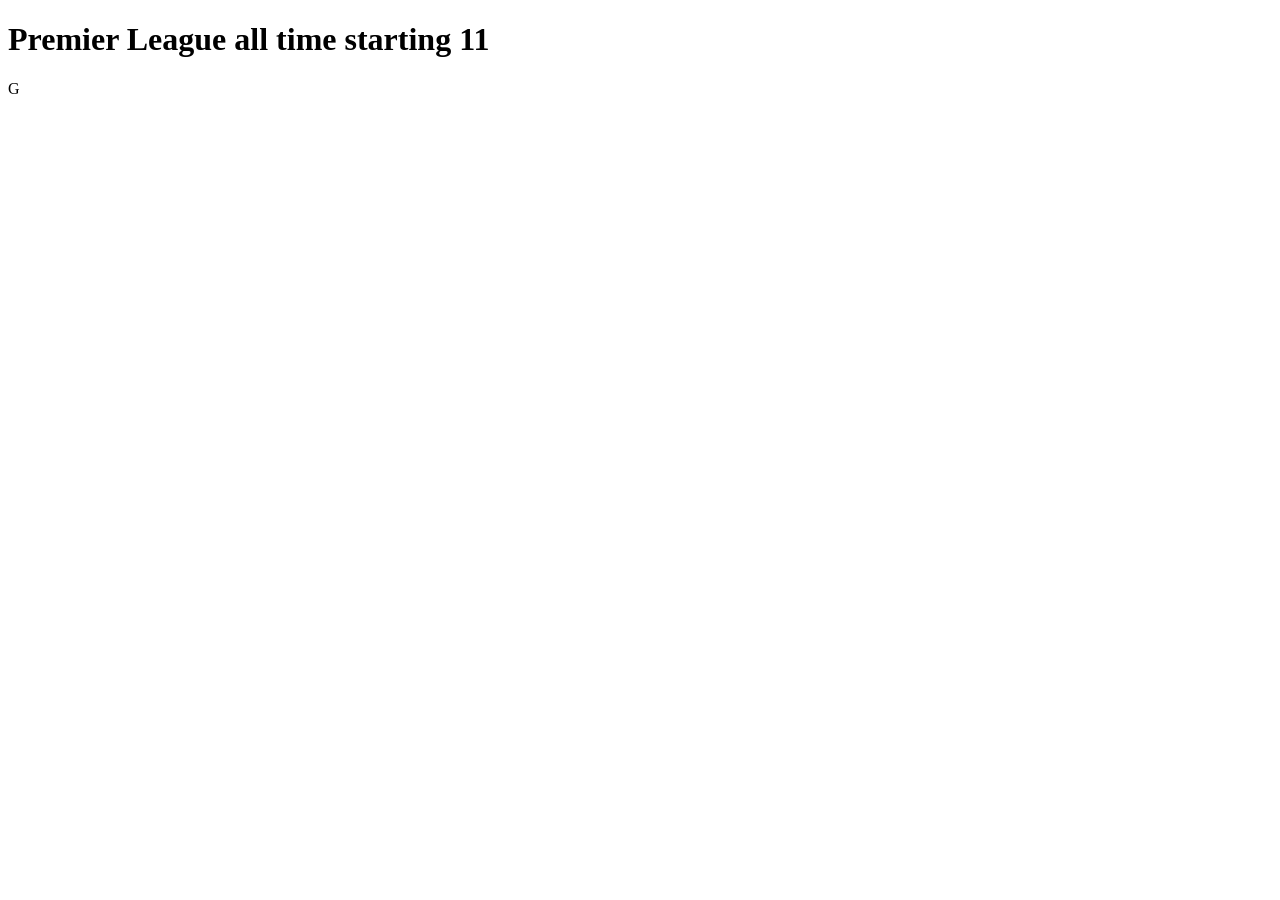
==== Starting 11 project - html positioning/index.html @ 2b37771b "making a prem starting xl to practise positioning" ====
<!DOCTYPE html>
<html lang="en">
<head>
    <meta charset="UTF-8">
    <meta name="viewport" content="width=device-width, initial-scale=1.0">
    <link stylesheet="style.css" rel="stylesheet">
    <title>Document</title>
</head>
<body>
    <h1> Premier League all time starting 11</h1>
    <div class = "layout">
        <div class = "forwards">
            <div></div>
            <div></div>
            <div></div>
    </div>
</body>G
</html>
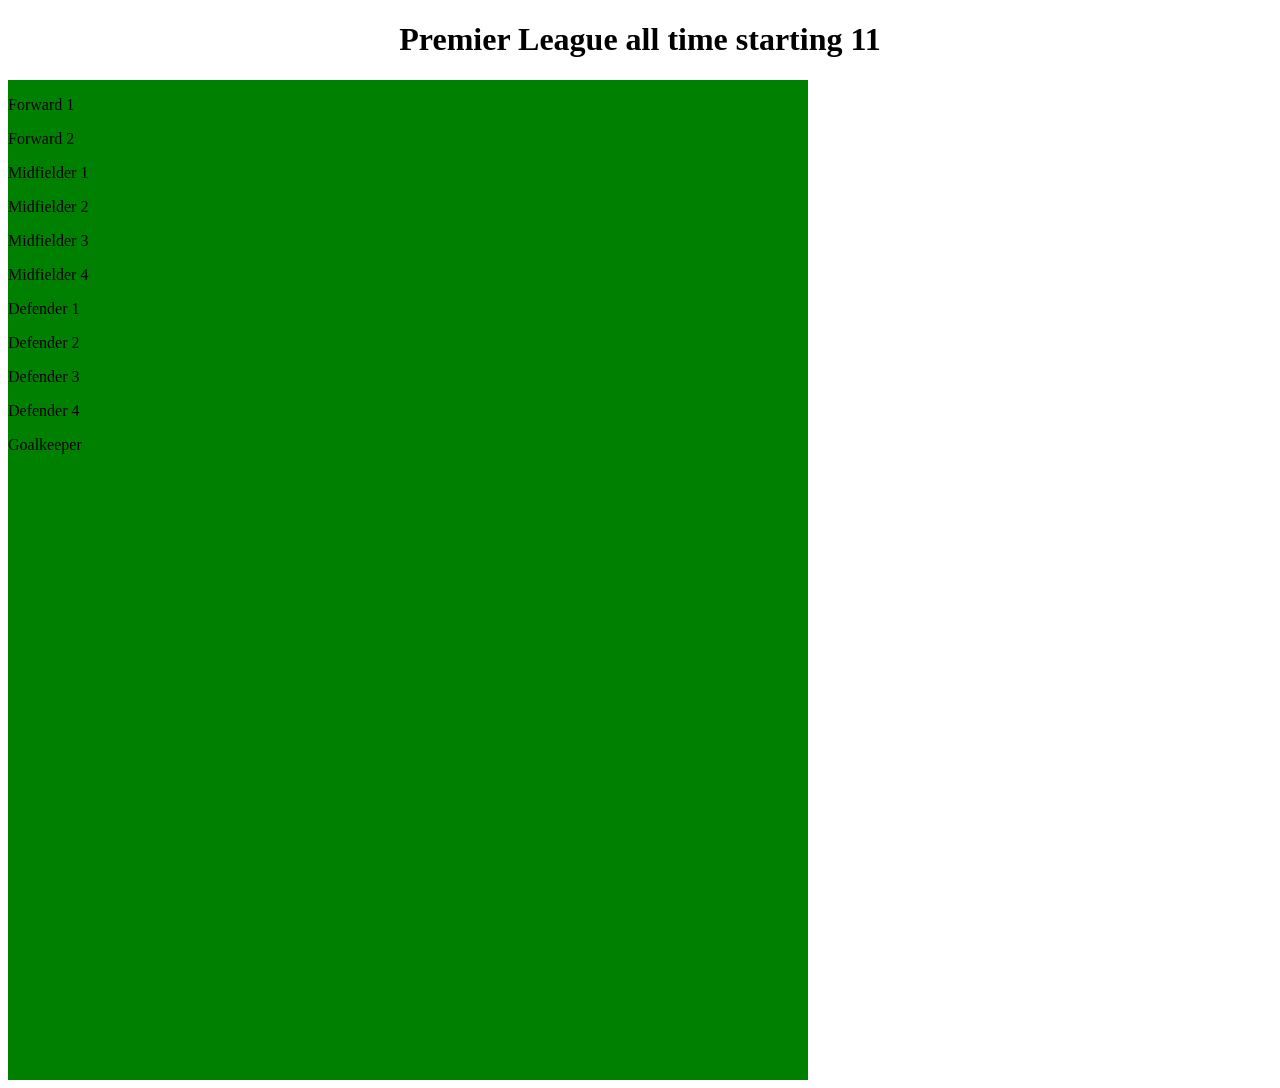
==== commit b3c05392: "practising positioning. brain hurt" ====
--- a/Starting 11 project - html positioning/index.html
+++ b/Starting 11 project - html positioning/index.html
@@ -3,16 +3,47 @@
 <head>
     <meta charset="UTF-8">
     <meta name="viewport" content="width=device-width, initial-scale=1.0">
-    <link stylesheet="style.css" rel="stylesheet">
+    <link rel="stylesheet" href="styles.css">
     <title>Document</title>
 </head>
 <body>
     <h1> Premier League all time starting 11</h1>
-    <div class = "layout">
-        <div class = "forwards">
-            <div></div>
-            <div></div>
-            <div></div>
+    <div class = "pitch">
+        <div class = players>
+            <div id = "forward1">
+                    <p>Forward 1</p>
+            </div>
+            <div id ="forward2">
+                    <p>Forward 2</p>
+            </div>
+            <div id = "midfielder1">
+                    <p>Midfielder 1</p> 
+            </div>
+            <div id = "midfielder2">
+                    <p>Midfielder 2</p>
+            </div>
+            <div id = "midfielder3">
+                    <p>Midfielder 3</p>
+            </div>
+            <div id = "midfielder4">
+                    <p>Midfielder 4</p>
+            </div>
+            <div id = "defender1">
+                    <p>Defender 1</p>
+            </div>
+            <div id = "defender2">
+                    <p>Defender 2</p>
+            </div>
+            <div id = "defender3">
+                    <p>Defender 3</p>
+            </div>
+            <div id = "defender4">
+                    <p>Defender 4</p>
+            </div> 
+            <div id = "goalkeeper">
+                    <p>Goalkeeper</p>
+            </div>
+        </div>
     </div>
-</body>G
+</body>
 </html>
--- a/Starting 11 project - html positioning/styles.css
+++ b/Starting 11 project - html positioning/styles.css
@@ -0,0 +1,19 @@
+.pitch {
+    background-color: green;
+    position: relative;
+    height: 1000px;
+    width: 800px
+}
+
+.players {
+    position: absolute;
+}
+
+
+h1 {
+    text-align: center;
+}
+
+#forward1 {
+    top: 15%
+}
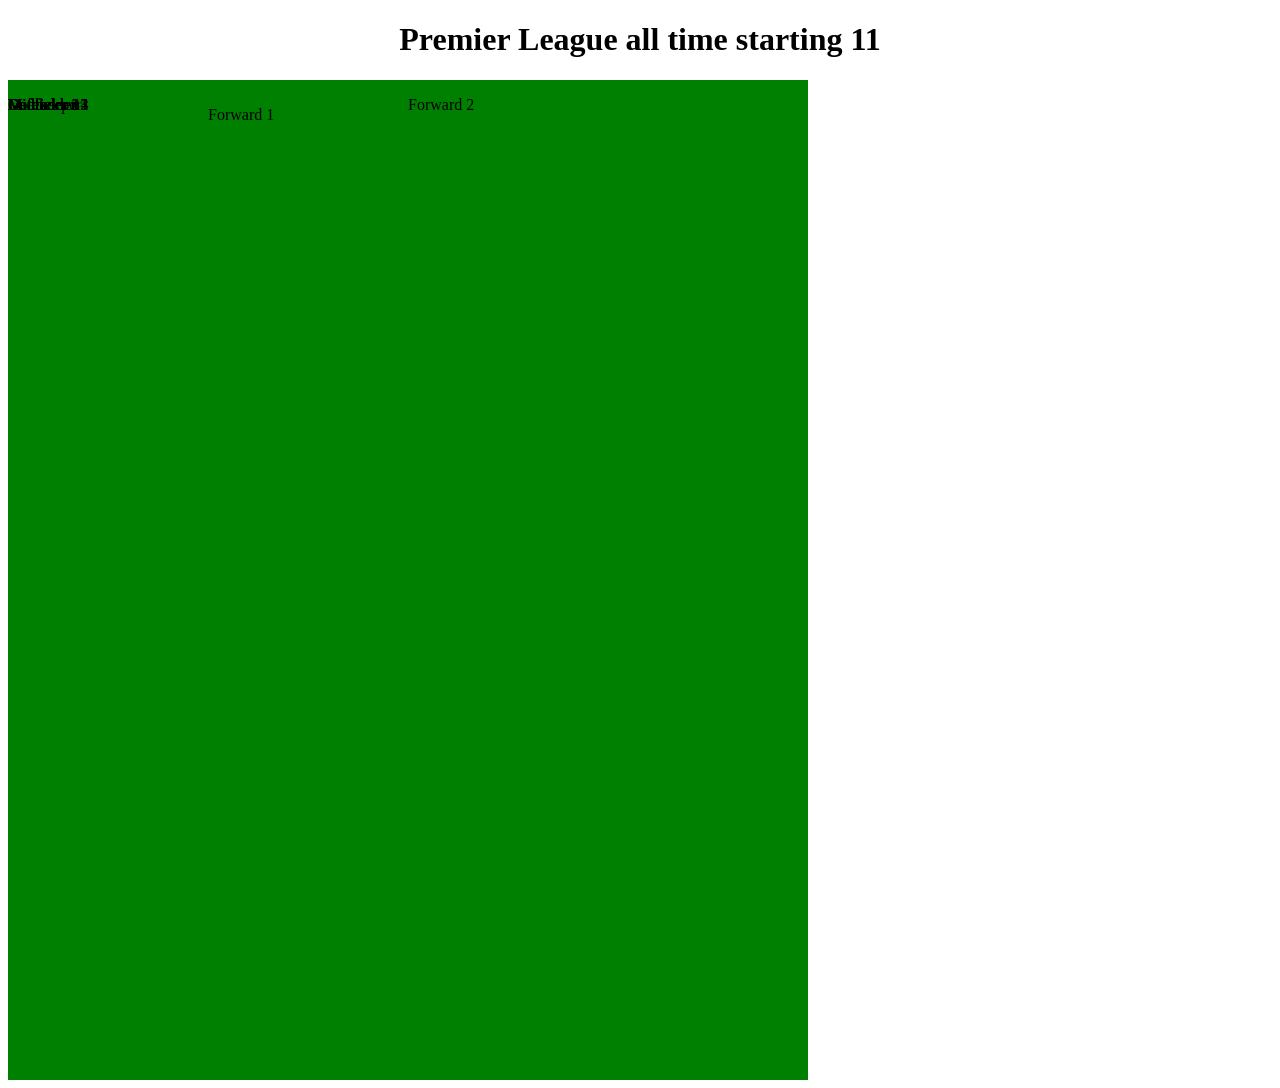
==== commit 16897dda: "starting to understand how the divs should be structured" ====
--- a/Starting 11 project - html positioning/index.html
+++ b/Starting 11 project - html positioning/index.html
@@ -9,41 +9,39 @@
 <body>
     <h1> Premier League all time starting 11</h1>
     <div class = "pitch">
-        <div class = players>
-            <div id = "forward1">
+            <div class = "players" id = "forward1">
                     <p>Forward 1</p>
             </div>
-            <div id ="forward2">
+            <div class = "players" id ="forward2">
                     <p>Forward 2</p>
             </div>
-            <div id = "midfielder1">
+            <div class = "players" id = "midfielder1">
                     <p>Midfielder 1</p> 
             </div>
-            <div id = "midfielder2">
+            <div class = "players" id = "midfielder2">
                     <p>Midfielder 2</p>
             </div>
-            <div id = "midfielder3">
+            <div class = "players" id = "midfielder3">
                     <p>Midfielder 3</p>
             </div>
-            <div id = "midfielder4">
+            <div class = "players" id = "midfielder4">
                     <p>Midfielder 4</p>
             </div>
-            <div id = "defender1">
+            <div class = "players" id = "defender1">
                     <p>Defender 1</p>
             </div>
-            <div id = "defender2">
+            <div class = "players" id = "defender2">
                     <p>Defender 2</p>
             </div>
-            <div id = "defender3">
+            <div class = "players" id = "defender3">
                     <p>Defender 3</p>
             </div>
-            <div id = "defender4">
+            <div class = "players" id = "defender4">
                     <p>Defender 4</p>
             </div> 
-            <div id = "goalkeeper">
+            <div class = "players" id = "goalkeeper">
                     <p>Goalkeeper</p>
             </div>
-        </div>
     </div>
 </body>
 </html>
--- a/Starting 11 project - html positioning/styles.css
+++ b/Starting 11 project - html positioning/styles.css
@@ -1,19 +1,29 @@
 .pitch {
     background-color: green;
+    height: 1000px;
+    width: 800px;
     position: relative;
-    height: 1000px;
-    width: 800px
+}
+
+
+.pitch {
+    position: relative;
 }
 
 .players {
     position: absolute;
 }
 
+#forward1 {
+    top: 10px;
+    left:200px
+}
+
+#forward2 {
+    left:400px;
+}
+
 
 h1 {
     text-align: center;
-}
-
-#forward1 {
-    top: 15%
 }
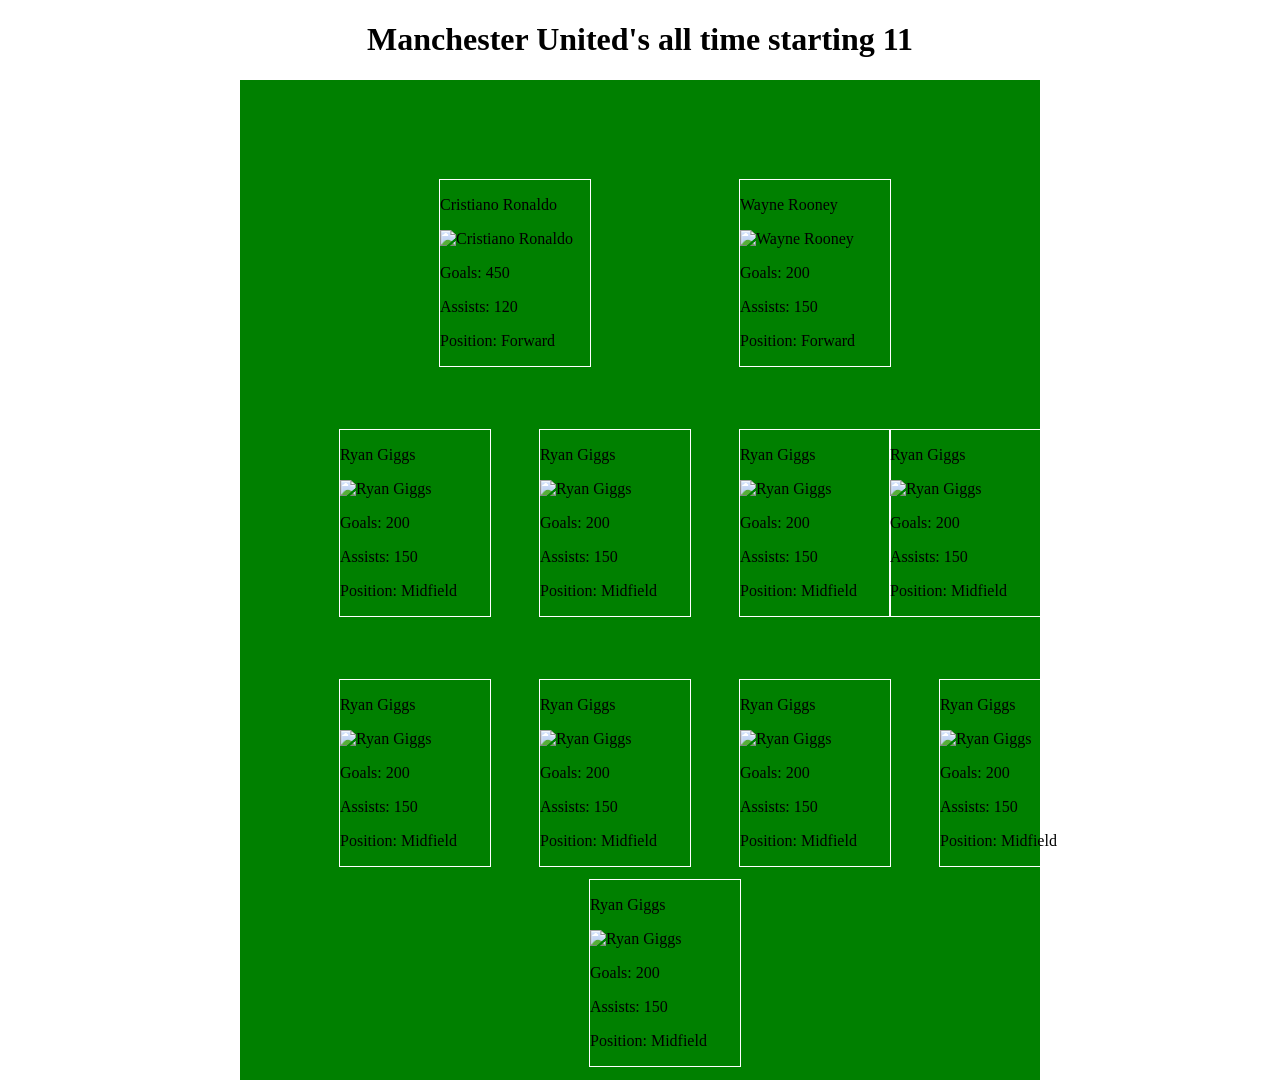
==== commit c9f6063e: "slowly getting there. team of giggs. lol." ====
--- a/Starting 11 project - html positioning/index.html
+++ b/Starting 11 project - html positioning/index.html
@@ -7,40 +7,84 @@
     <title>Document</title>
 </head>
 <body>
-    <h1> Premier League all time starting 11</h1>
+    <h1> Manchester United's all time starting 11</h1>
     <div class = "pitch">
             <div class = "players" id = "forward1">
-                    <p>Forward 1</p>
+                    <p>Cristiano Ronaldo</p>
+                    <img src = "https://assets.manutd.com/AssetPicker/images/0/0/10/126/687707/Legends-Profile_Cristiano-Ronaldo31523460875196_large.jpg" alt="Cristiano Ronaldo">
+                    <p>Goals: 450</p>
+                    <p>Assists: 120</p>
+                    <p>Position: Forward</p>
             </div>
             <div class = "players" id ="forward2">
-                    <p>Forward 2</p>
+                    <p>Wayne Rooney</p>
+                    <img src = "https://assets.manutd.com/AssetPicker/images/0/0/11/235/781238/51155866MU026_ManC_ManUtd1610720266470_medium.jpg" alt="Wayne Rooney">
+                    <p>Goals: 200</p>
+                    <p>Assists: 150</p>
+                    <p>Position: Forward</p>
             </div>
             <div class = "players" id = "midfielder1">
-                    <p>Midfielder 1</p> 
+                    <p>Ryan Giggs</p> 
+                    <img src = "https://assets.manutd.com/AssetPicker/images/0/0/10/126/687715/Legends-Profile_Ryan-Giggs1523461920015.jpg" alt="Ryan Giggs">
+                    <p>Goals: 200</p>
+                    <p>Assists: 150</p>
+                    <p>Position: Midfield</p>
             </div>
             <div class = "players" id = "midfielder2">
-                    <p>Midfielder 2</p>
+                    <p>Ryan Giggs</p> 
+                    <img src = "https://assets.manutd.com/AssetPicker/images/0/0/10/126/687715/Legends-Profile_Ryan-Giggs1523461920015.jpg" alt="Ryan Giggs">
+                    <p>Goals: 200</p>
+                    <p>Assists: 150</p>
+                    <p>Position: Midfield</p>
             </div>
             <div class = "players" id = "midfielder3">
-                    <p>Midfielder 3</p>
+                    <p>Ryan Giggs</p> 
+                    <img src = "https://assets.manutd.com/AssetPicker/images/0/0/10/126/687715/Legends-Profile_Ryan-Giggs1523461920015.jpg" alt="Ryan Giggs">
+                    <p>Goals: 200</p>
+                    <p>Assists: 150</p>
+                    <p>Position: Midfield</p>
             </div>
             <div class = "players" id = "midfielder4">
-                    <p>Midfielder 4</p>
+                    <p>Ryan Giggs</p> 
+                    <img src = "https://assets.manutd.com/AssetPicker/images/0/0/10/126/687715/Legends-Profile_Ryan-Giggs1523461920015.jpg" alt="Ryan Giggs">
+                    <p>Goals: 200</p>
+                    <p>Assists: 150</p>
+                    <p>Position: Midfield</p>
             </div>
             <div class = "players" id = "defender1">
-                    <p>Defender 1</p>
+                    <p>Ryan Giggs</p> 
+                    <img src = "https://assets.manutd.com/AssetPicker/images/0/0/10/126/687715/Legends-Profile_Ryan-Giggs1523461920015.jpg" alt="Ryan Giggs">
+                    <p>Goals: 200</p>
+                    <p>Assists: 150</p>
+                    <p>Position: Midfield</p>
             </div>
             <div class = "players" id = "defender2">
-                    <p>Defender 2</p>
+                    <p>Ryan Giggs</p> 
+                    <img src = "https://assets.manutd.com/AssetPicker/images/0/0/10/126/687715/Legends-Profile_Ryan-Giggs1523461920015.jpg" alt="Ryan Giggs">
+                    <p>Goals: 200</p>
+                    <p>Assists: 150</p>
+                    <p>Position: Midfield</p>
             </div>
             <div class = "players" id = "defender3">
-                    <p>Defender 3</p>
+                    <p>Ryan Giggs</p> 
+                    <img src = "https://assets.manutd.com/AssetPicker/images/0/0/10/126/687715/Legends-Profile_Ryan-Giggs1523461920015.jpg" alt="Ryan Giggs">
+                    <p>Goals: 200</p>
+                    <p>Assists: 150</p>
+                    <p>Position: Midfield</p>
             </div>
             <div class = "players" id = "defender4">
-                    <p>Defender 4</p>
+                    <p>Ryan Giggs</p> 
+                    <img src = "https://assets.manutd.com/AssetPicker/images/0/0/10/126/687715/Legends-Profile_Ryan-Giggs1523461920015.jpg" alt="Ryan Giggs">
+                    <p>Goals: 200</p>
+                    <p>Assists: 150</p>
+                    <p>Position: Midfield</p>
             </div> 
             <div class = "players" id = "goalkeeper">
-                    <p>Goalkeeper</p>
+                    <p>Ryan Giggs</p> 
+                    <img src = "https://assets.manutd.com/AssetPicker/images/0/0/10/126/687715/Legends-Profile_Ryan-Giggs1523461920015.jpg" alt="Ryan Giggs">
+                    <p>Goals: 200</p>
+                    <p>Assists: 150</p>
+                    <p>Position: Midfield</p>
             </div>
     </div>
 </body>
--- a/Starting 11 project - html positioning/styles.css
+++ b/Starting 11 project - html positioning/styles.css
@@ -8,22 +8,71 @@
 
 .pitch {
     position: relative;
+    margin: auto
 }
 
 .players {
     position: absolute;
+    width: 150px;
+    height: fit-content;
+    outline: 1px solid white;
+
+}
+.players img {
+    width: 100%;
+    height: 75px;
+    object-fit: cover;
 }
 
 #forward1 {
-    top: 10px;
-    left:200px
+    top: 100px;
+    left:200px;
 }
 
 #forward2 {
-    left:400px;
+    top: 100px;
+    left:500px;
 }
 
+#midfielder1 {
+    top: 350px;
+    left: 100px;
+}
 
+#midfielder2 {
+    top: 350px;
+    left: 300px;
+}
+
+#midfielder3 {
+    top: 350px;
+    left: 500px;
+}
+
+#midfielder4 {
+    top: 350px;
+    left: 650px;
+}
+#defender1 {
+    top: 600px;
+    left: 100px;
+}
+#defender2 {
+    top: 600px;
+    left: 300px;
+}
+#defender3 {
+    top: 600px;
+    left: 500px;
+}
+#defender4 {
+    top: 600px;
+    left: 700px;
+}
+#goalkeeper {
+    top: 800px;
+    left: 350px;
+}
 h1 {
     text-align: center;
 }
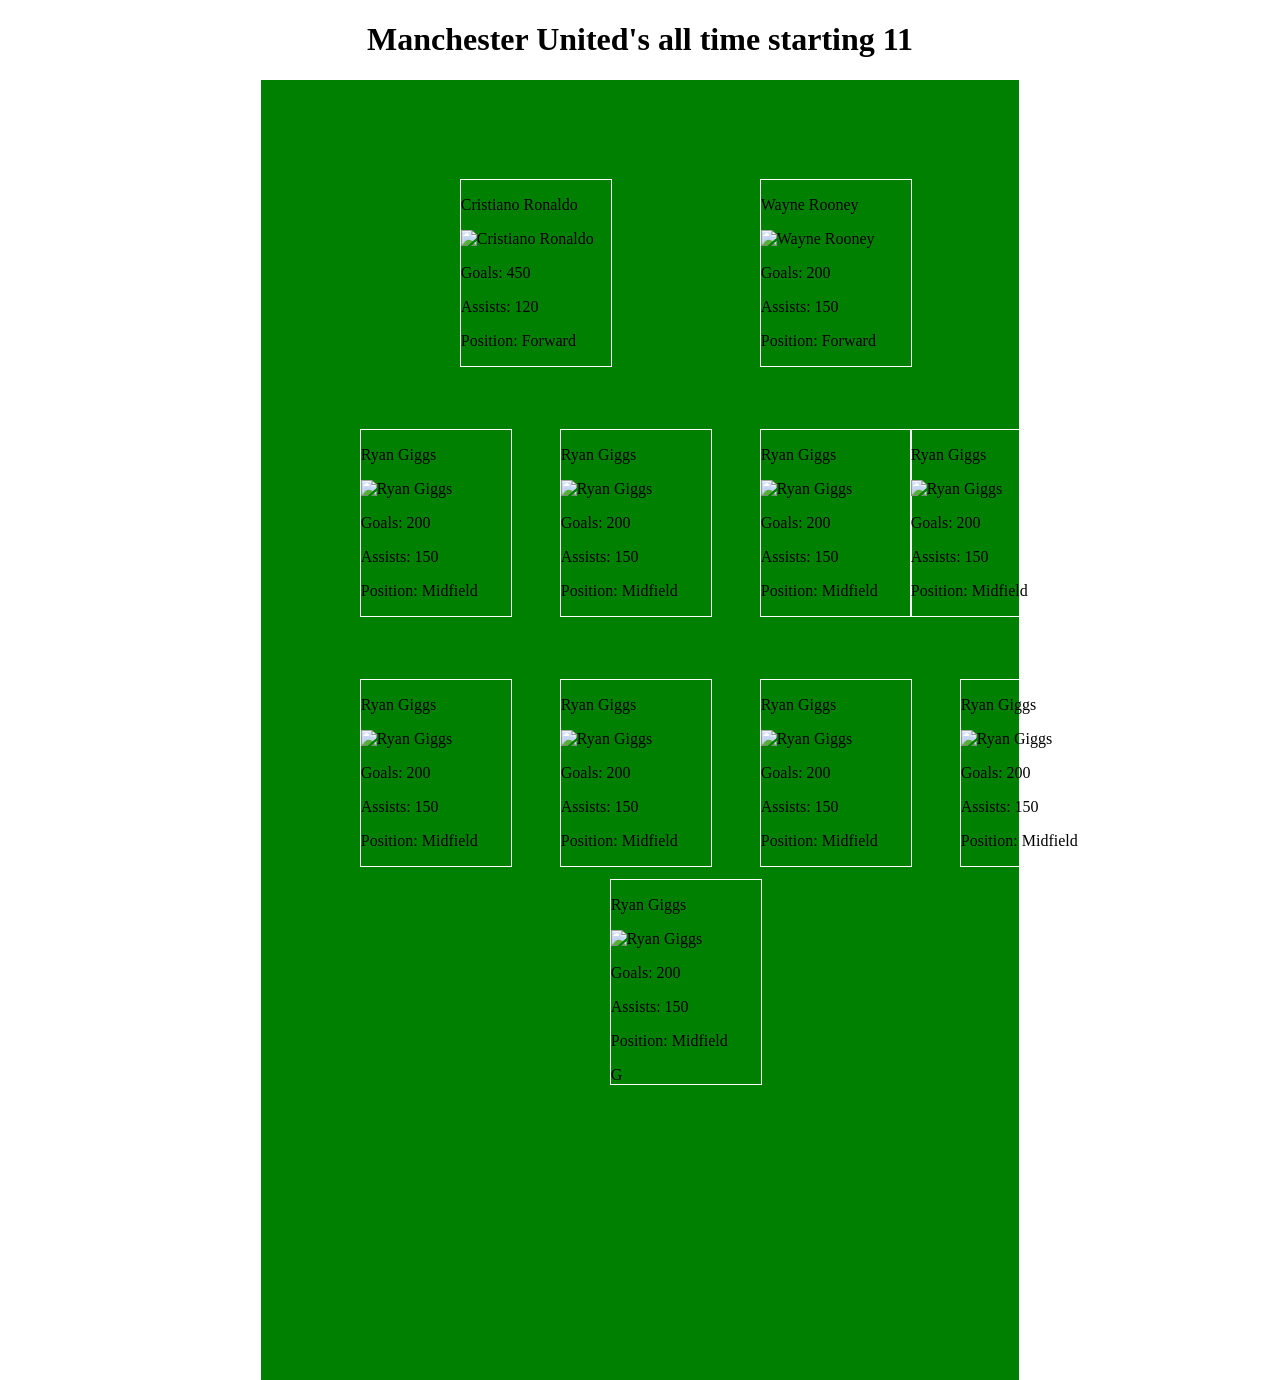
==== commit cbd7ea3d: "practising with clamp - doesnt work well with fixed players , etc?" ====
--- a/Starting 11 project - html positioning/index.html
+++ b/Starting 11 project - html positioning/index.html
@@ -84,7 +84,7 @@
                     <img src = "https://assets.manutd.com/AssetPicker/images/0/0/10/126/687715/Legends-Profile_Ryan-Giggs1523461920015.jpg" alt="Ryan Giggs">
                     <p>Goals: 200</p>
                     <p>Assists: 150</p>
-                    <p>Position: Midfield</p>
+                    <p>Position: Midfield</p>G
             </div>
     </div>
 </body>
--- a/Starting 11 project - html positioning/styles.css
+++ b/Starting 11 project - html positioning/styles.css
@@ -1,22 +1,21 @@
-.pitch {
-    background-color: green;
-    height: 1000px;
-    width: 800px;
-    position: relative;
+body {
+    height: 100vh;
 }
-
 
 .pitch {
     position: relative;
-    margin: auto
+    margin: auto;
+    width: clamp(400px, 60%, 1200px);
+    height: clamp(1300px, 50%, 3000px);
+    background-color: green;
 }
+
 
 .players {
     position: absolute;
     width: 150px;
     height: fit-content;
     outline: 1px solid white;
-
 }
 .players img {
     width: 100%;
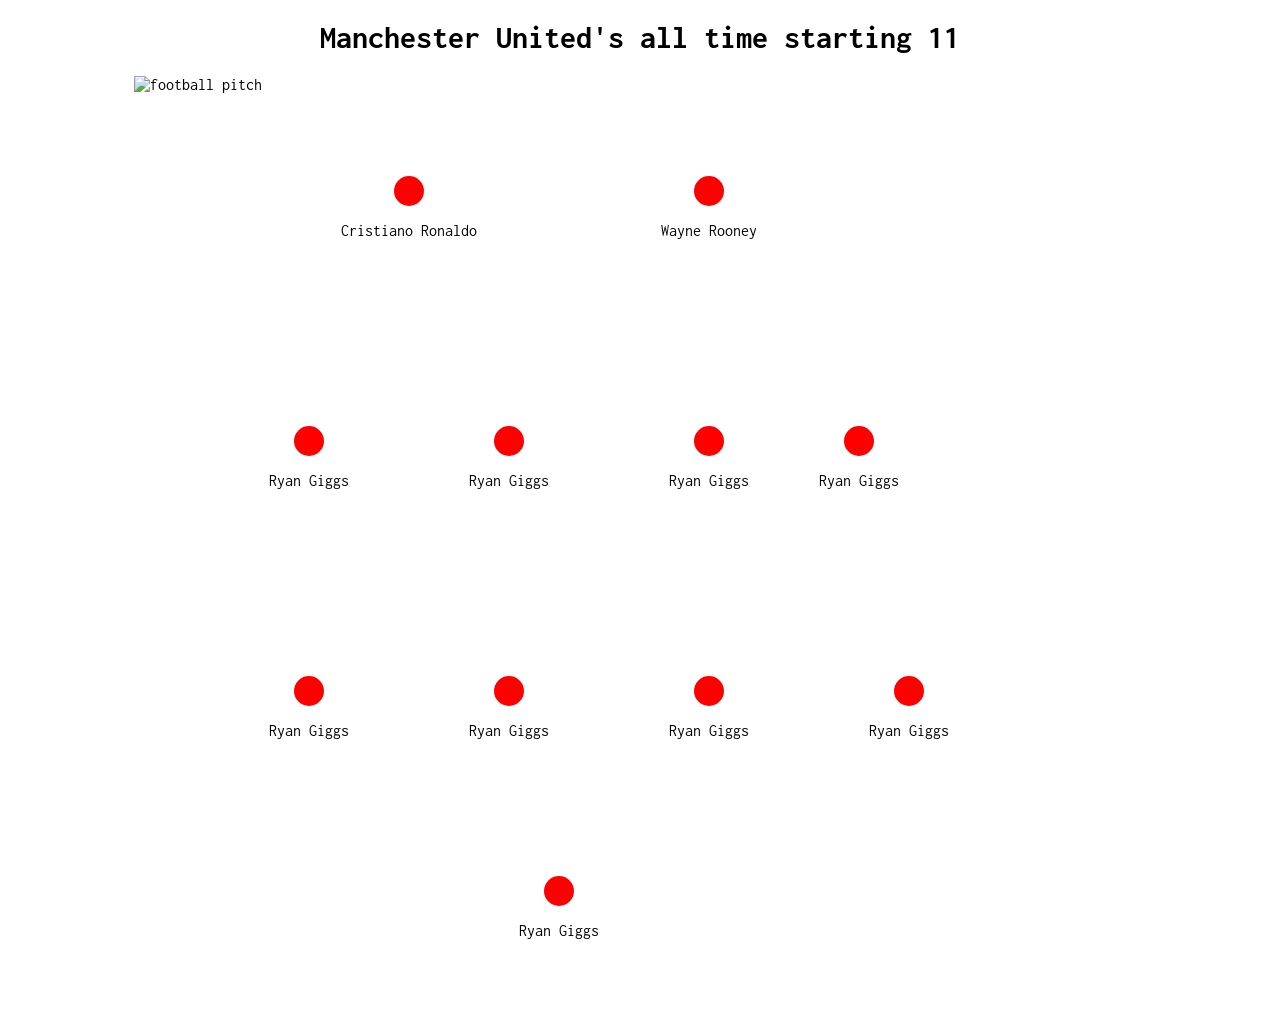
==== commit 5065f54b: "changing approach to pitch" ====
--- a/Starting 11 project - html positioning/index.html
+++ b/Starting 11 project - html positioning/index.html
@@ -1,91 +1,75 @@
 <!DOCTYPE html>
 <html lang="en">
 <head>
-    <meta charset="UTF-8">
-    <meta name="viewport" content="width=device-width, initial-scale=1.0">
-    <link rel="stylesheet" href="styles.css">
-    <title>Document</title>
+        <link rel="preconnect" href="https://fonts.googleapis.com">
+<link rel="preconnect" href="https://fonts.gstatic.com" crossorigin>
+<link href="https://fonts.googleapis.com/css2?family=Inconsolata:wght@200..900&display=swap" rel="stylesheet">
+<meta charset="UTF-8">
+<meta name="viewport" content="width=device-width, initial-scale=1.0">
+<link rel="stylesheet" href="styles.css">
+<title>Document</title>
 </head>
 <body>
-    <h1> Manchester United's all time starting 11</h1>
-    <div class = "pitch">
-            <div class = "players" id = "forward1">
-                    <p>Cristiano Ronaldo</p>
-                    <img src = "https://assets.manutd.com/AssetPicker/images/0/0/10/126/687707/Legends-Profile_Cristiano-Ronaldo31523460875196_large.jpg" alt="Cristiano Ronaldo">
-                    <p>Goals: 450</p>
-                    <p>Assists: 120</p>
-                    <p>Position: Forward</p>
-            </div>
-            <div class = "players" id ="forward2">
-                    <p>Wayne Rooney</p>
-                    <img src = "https://assets.manutd.com/AssetPicker/images/0/0/11/235/781238/51155866MU026_ManC_ManUtd1610720266470_medium.jpg" alt="Wayne Rooney">
-                    <p>Goals: 200</p>
-                    <p>Assists: 150</p>
-                    <p>Position: Forward</p>
-            </div>
-            <div class = "players" id = "midfielder1">
-                    <p>Ryan Giggs</p> 
-                    <img src = "https://assets.manutd.com/AssetPicker/images/0/0/10/126/687715/Legends-Profile_Ryan-Giggs1523461920015.jpg" alt="Ryan Giggs">
-                    <p>Goals: 200</p>
-                    <p>Assists: 150</p>
-                    <p>Position: Midfield</p>
-            </div>
-            <div class = "players" id = "midfielder2">
-                    <p>Ryan Giggs</p> 
-                    <img src = "https://assets.manutd.com/AssetPicker/images/0/0/10/126/687715/Legends-Profile_Ryan-Giggs1523461920015.jpg" alt="Ryan Giggs">
-                    <p>Goals: 200</p>
-                    <p>Assists: 150</p>
-                    <p>Position: Midfield</p>
-            </div>
-            <div class = "players" id = "midfielder3">
-                    <p>Ryan Giggs</p> 
-                    <img src = "https://assets.manutd.com/AssetPicker/images/0/0/10/126/687715/Legends-Profile_Ryan-Giggs1523461920015.jpg" alt="Ryan Giggs">
-                    <p>Goals: 200</p>
-                    <p>Assists: 150</p>
-                    <p>Position: Midfield</p>
-            </div>
-            <div class = "players" id = "midfielder4">
-                    <p>Ryan Giggs</p> 
-                    <img src = "https://assets.manutd.com/AssetPicker/images/0/0/10/126/687715/Legends-Profile_Ryan-Giggs1523461920015.jpg" alt="Ryan Giggs">
-                    <p>Goals: 200</p>
-                    <p>Assists: 150</p>
-                    <p>Position: Midfield</p>
-            </div>
-            <div class = "players" id = "defender1">
-                    <p>Ryan Giggs</p> 
-                    <img src = "https://assets.manutd.com/AssetPicker/images/0/0/10/126/687715/Legends-Profile_Ryan-Giggs1523461920015.jpg" alt="Ryan Giggs">
-                    <p>Goals: 200</p>
-                    <p>Assists: 150</p>
-                    <p>Position: Midfield</p>
-            </div>
-            <div class = "players" id = "defender2">
-                    <p>Ryan Giggs</p> 
-                    <img src = "https://assets.manutd.com/AssetPicker/images/0/0/10/126/687715/Legends-Profile_Ryan-Giggs1523461920015.jpg" alt="Ryan Giggs">
-                    <p>Goals: 200</p>
-                    <p>Assists: 150</p>
-                    <p>Position: Midfield</p>
-            </div>
-            <div class = "players" id = "defender3">
-                    <p>Ryan Giggs</p> 
-                    <img src = "https://assets.manutd.com/AssetPicker/images/0/0/10/126/687715/Legends-Profile_Ryan-Giggs1523461920015.jpg" alt="Ryan Giggs">
-                    <p>Goals: 200</p>
-                    <p>Assists: 150</p>
-                    <p>Position: Midfield</p>
-            </div>
-            <div class = "players" id = "defender4">
-                    <p>Ryan Giggs</p> 
-                    <img src = "https://assets.manutd.com/AssetPicker/images/0/0/10/126/687715/Legends-Profile_Ryan-Giggs1523461920015.jpg" alt="Ryan Giggs">
-                    <p>Goals: 200</p>
-                    <p>Assists: 150</p>
-                    <p>Position: Midfield</p>
-            </div> 
-            <div class = "players" id = "goalkeeper">
-                    <p>Ryan Giggs</p> 
-                    <img src = "https://assets.manutd.com/AssetPicker/images/0/0/10/126/687715/Legends-Profile_Ryan-Giggs1523461920015.jpg" alt="Ryan Giggs">
-                    <p>Goals: 200</p>
-                    <p>Assists: 150</p>
-                    <p>Position: Midfield</p>G
-            </div>
-    </div>
+<h1> Manchester United's all time starting 11</h1>
+<div class = "pitch">
+        <div class = "pitch_img">
+                <img src = "https://upload.wikimedia.org/wikipedia/commons/thumb/4/45/Football_field.svg/500px-Football_field.svg.png?_=20221122165539" alt = "football pitch">
+        </div>
+        <div class = "players" id = "forward1">
+                <div class = "players_circle">
+                </div>
+                <p>Cristiano Ronaldo</p>
+        </div>
+        <div class = "players" id ="forward2">
+                <div class = "players_circle">
+                </div>
+                <p>Wayne Rooney</p>
+        </div>
+        <div class = "players" id = "midfielder1">
+                <div class = "players_circle">
+                </div>
+                <p>Ryan Giggs</p> 
+        </div>
+        <div class = "players" id = "midfielder2">
+                <div class = "players_circle">
+                </div>
+                <p>Ryan Giggs</p> 
+        </div>
+        <div class = "players" id = "midfielder3">
+                <div class = "players_circle">
+                </div>
+                <p>Ryan Giggs</p> 
+        </div>
+        <div class = "players" id = "midfielder4">
+                <div class = "players_circle">
+                </div>
+                <p>Ryan Giggs</p> 
+        </div>
+        <div class = "players" id = "defender1">
+                <div class = "players_circle">
+                </div>
+                <p>Ryan Giggs</p> 
+        </div>
+        <div class = "players" id = "defender2">
+                <div class = "players_circle">
+                </div>
+                <p>Ryan Giggs</p> 
+        </div>
+        <div class = "players" id = "defender3">
+                <div class = "players_circle">
+                </div>
+                <p>Ryan Giggs</p> 
+        </div>
+        <div class = "players" id = "defender4">
+                <div class = "players_circle">
+                </div>
+                <p>Ryan Giggs</p> 
+        </div> 
+        <div class = "players" id = "goalkeeper">
+                <div class = "players_circle">
+                </div>
+                <p>Ryan Giggs</p> 
+        </div>
+</div>
 </body>
 </html>
--- a/Starting 11 project - html positioning/styles.css
+++ b/Starting 11 project - html positioning/styles.css
@@ -2,26 +2,45 @@
     height: 100vh;
 }
 
+* {
+    font-family: Inconsolata, monospace;
+}
+
+
+
 .pitch {
     position: relative;
     margin: auto;
-    width: clamp(400px, 60%, 1200px);
-    height: clamp(1300px, 50%, 3000px);
-    background-color: green;
+    width: clamp(100px, 80%, 1200px);
+    height: clamp(755px, 35%, 3000px);
+}
+
+.pitch_img {
+    position: absolute;
+    height: 100%;
+    width: 100%;
+}
+
+.players {
+    position: absolute;
+    height: 150px;
+    width: 150px;
+}
+
+.players_circle {
+    border-radius: 50px;
+    background-color: red;
+    height: 30px;
+    width: 30px;
+    margin: auto;
+}
+
+.players p {
+    text-align: center;
+    font-family: Inconsolata, monospace;
 }
 
 
-.players {
-    position: absolute;
-    width: 150px;
-    height: fit-content;
-    outline: 1px solid white;
-}
-.players img {
-    width: 100%;
-    height: 75px;
-    object-fit: cover;
-}
 
 #forward1 {
     top: 100px;
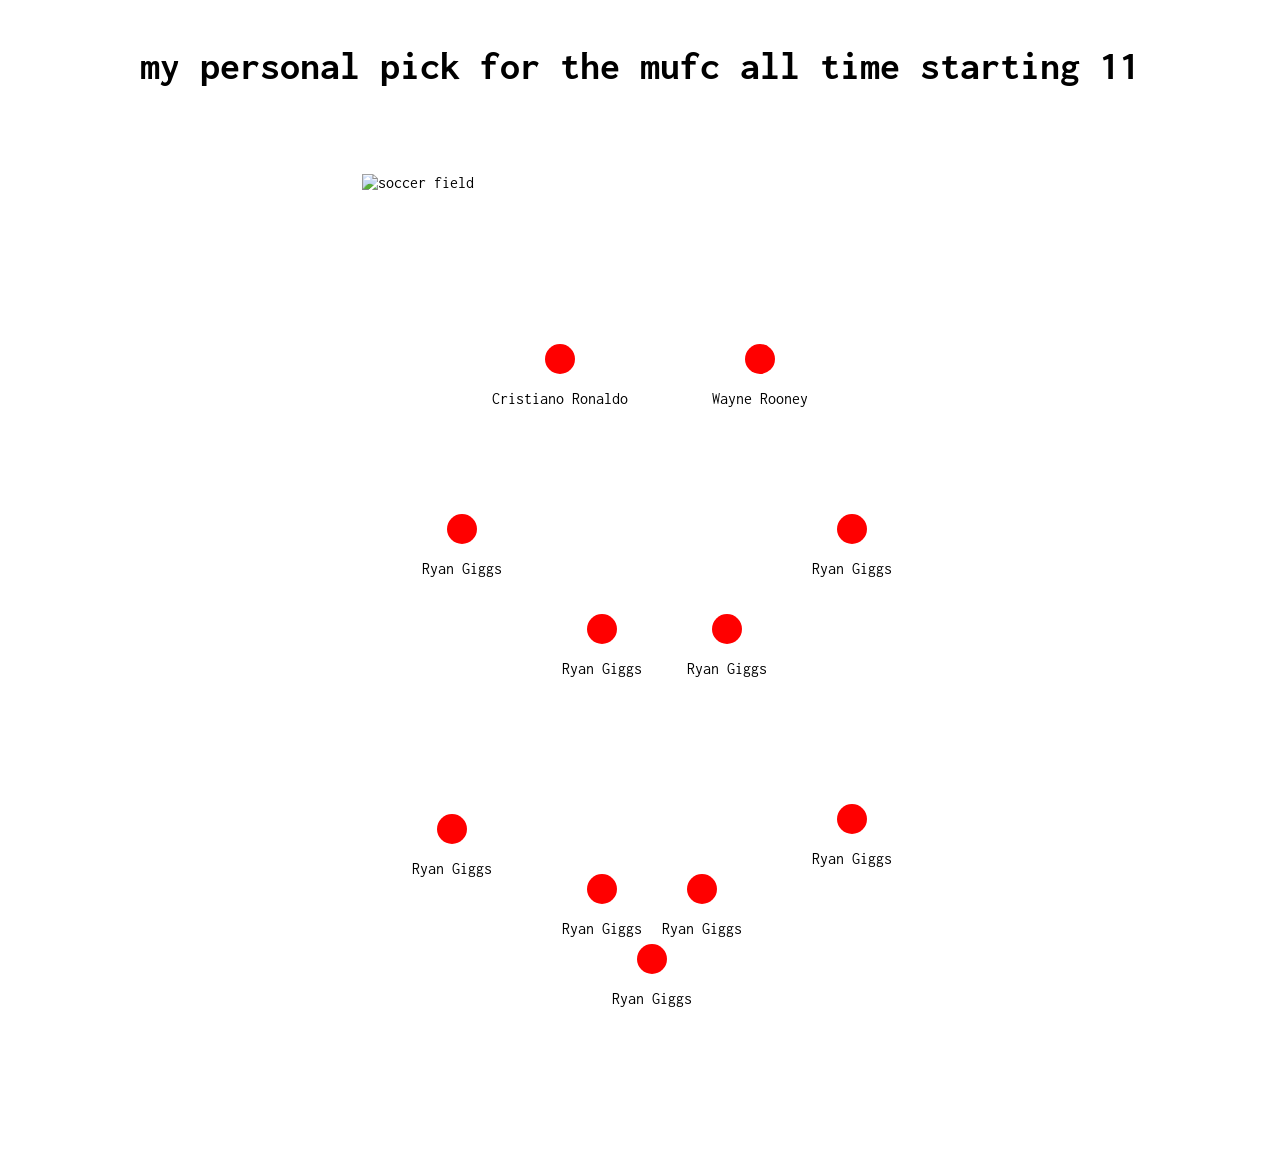
==== commit 7cf09317: "drastic design changes - had to move away from clamp as it didn't work with my static player element" ====
--- a/Starting 11 project - html positioning/index.html
+++ b/Starting 11 project - html positioning/index.html
@@ -10,10 +10,10 @@
 <title>Document</title>
 </head>
 <body>
-<h1> Manchester United's all time starting 11</h1>
+<h1> my personal pick for the mufc all time starting 11</h1>
 <div class = "pitch">
         <div class = "pitch_img">
-                <img src = "https://upload.wikimedia.org/wikipedia/commons/thumb/4/45/Football_field.svg/500px-Football_field.svg.png?_=20221122165539" alt = "football pitch">
+                <img src="https://upload.wikimedia.org/wikipedia/commons/thumb/4/45/Football_field.svg/500px-Football_field.svg.png?_=20221122165539" alt="soccer field">
         </div>
         <div class = "players" id = "forward1">
                 <div class = "players_circle">
--- a/Starting 11 project - html positioning/styles.css
+++ b/Starting 11 project - html positioning/styles.css
@@ -1,30 +1,31 @@
 body {
     height: 100vh;
+    padding: 100px;
+    padding-top: 10px;
+}
+
+body h1 {
+    font-size: 40px;
 }
 
 * {
     font-family: Inconsolata, monospace;
 }
 
-
-
 .pitch {
     position: relative;
     margin: auto;
-    width: clamp(100px, 80%, 1200px);
-    height: clamp(755px, 35%, 3000px);
+    width: 557px;
+    height: 1000px;
+    padding-top: 60px;
 }
-
-.pitch_img {
-    position: absolute;
-    height: 100%;
+.pitch_img img {
     width: 100%;
+    display: block;
 }
 
 .players {
     position: absolute;
-    height: 150px;
-    width: 150px;
 }
 
 .players_circle {
@@ -43,53 +44,53 @@
 
 
 #forward1 {
-    top: 100px;
-    left:200px;
+    top: 230px;
+    left:130px;
 }
 
 #forward2 {
-    top: 100px;
-    left:500px;
+    top: 230px;
+    left:350px;
 }
 
 #midfielder1 {
-    top: 350px;
-    left: 100px;
+    top: 400px;
+    left: 60px;
 }
 
 #midfielder2 {
-    top: 350px;
-    left: 300px;
+    top: 500px;
+    left: 200px;
 }
 
 #midfielder3 {
-    top: 350px;
-    left: 500px;
+    top: 500px;
+    left: 325px;
 }
 
 #midfielder4 {
-    top: 350px;
-    left: 650px;
+    top: 400px;
+    left: 450px;
 }
 #defender1 {
-    top: 600px;
-    left: 100px;
+    top: 700px;
+    left: 50px;
 }
 #defender2 {
-    top: 600px;
+    top: 760px;
+    left: 200px;
+}
+#defender3 {
+    top: 760px;
     left: 300px;
 }
-#defender3 {
-    top: 600px;
-    left: 500px;
-}
 #defender4 {
-    top: 600px;
-    left: 700px;
+    top: 690px;
+    left: 450px;
 }
 #goalkeeper {
-    top: 800px;
-    left: 350px;
+    top: 830px;
+    left: 250px;
 }
 h1 {
     text-align: center;
